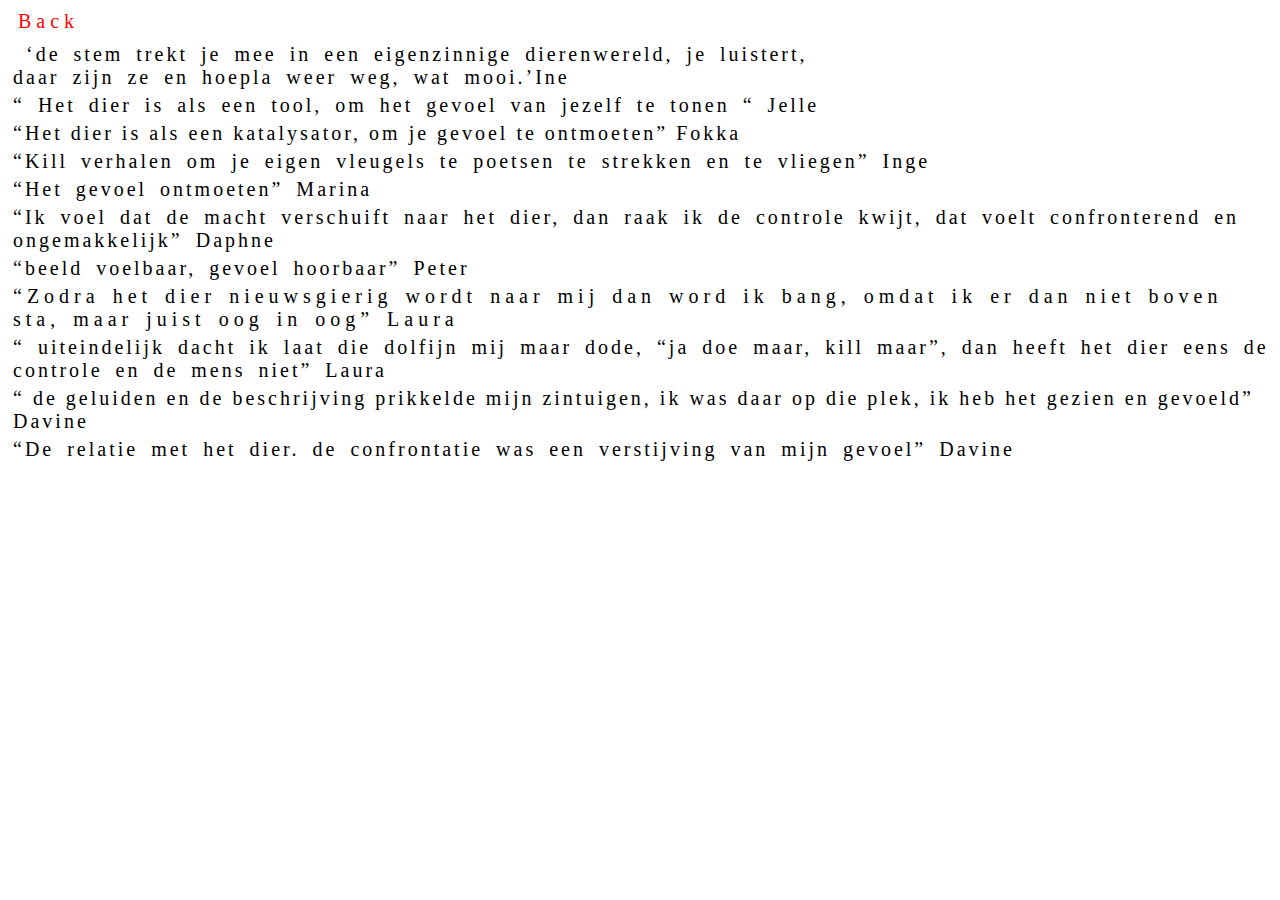
==== lok.html @ 8a8a5061 "Add files via upload" ====
<!doctype html>
<html>
<head>
<meta charset="UTF-8">
<title>lok</title>
<style type="text/css">
.text {
	width: 1000px;
	font-family: Baskerville, "Palatino Linotype", Palatino, "Century Schoolbook L", "Times New Roman", serif;
	font-style: normal;
	position: absolute;
}
</style>
<link href="lok.css" rel="stylesheet" type="text/css">

</head>

<body class="body">
	
	<a href="index.html" class="back">Back</a> 	
	
	<div class="T1">
		<p1> ‘de stem trekt je mee in een eigenzinnige dierenwereld, je luistert, daar zijn ze en hoepla weer weg, wat mooi.’Ine</p1>
	</div>
	
	<div class="T2">
		<p2>“ Het dier is als een tool, om het gevoel van jezelf te tonen “ Jelle</p2>
	</div>
	
	<div class="T3">
		<p3 >“Het dier is als een katalysator, om je gevoel te ontmoeten” Fokka</p3>
	</div>
	
	<div class="T4">
		<p4>“Kill verhalen om je eigen vleugels te poetsen te strekken en te vliegen” Inge</p4>
	</div>
	
	<div  class="T5">
		<p5>“Het gevoel ontmoeten” Marina </p5>
	</div>
	
	<div  class="T6">
		<p6>“Ik voel dat de macht verschuift naar het dier, dan raak ik de controle kwijt, dat voelt confronterend en ongemakkelijk” Daphne</p6>
	</div>
	
	<div  class="T7">
		<p7>“beeld voelbaar, gevoel hoorbaar” Peter</p7>
	</div>
	
	<div  class="T8">
		<p8>“Zodra het dier nieuwsgierig wordt naar mij dan word ik bang, omdat ik er dan niet boven sta, maar juist oog in oog” Laura </p8>
	</div>
	
	<div  class="T9">
		<p9>“ uiteindelijk dacht ik laat die dolfijn mij maar dode, “ja doe maar, kill maar”, dan heeft het dier eens de controle en de mens niet” Laura </p9>
	</div>
	
	<div  class="T10">
		<p10>“ de geluiden en de beschrijving prikkelde mijn zintuigen, ik was daar op die plek, ik heb het gezien en gevoeld” Davine</p10>
	</div>
	
	<div class="T11">
		<p11>“De relatie met het dier. de confrontatie was een verstijving van mijn gevoel” Davine</p11>
	</div>	

	
</body>
</html>
---- lok.css ----
@charset "UTF-8";
.body {
	background-image: url(WebV2/Gif/lokbg.gif);
	background-repeat: no-repeat;
	background-size: cover;
	text-decoration: none;
}
.1 {
	display: block;
	margin-left: 5px;
	margin-top: 5px;
	font-size: 6px;
	width: 800px;
	height: auto;
}
.2 {
	display: block;
	width: 600px;
	position: absolute;
	top: 30px;
}
.T1 {
	margin-top: 5px;
	margin-left: 5px;
	width: 800px;
	height: auto;
	font-size: 20px;
	letter-spacing: 3px;
	word-spacing: 5px;
}
.T2 {
	font-size: 20px;
	word-spacing: 5px;
	letter-spacing: 3px;
	margin-top: 5px;
	margin-left: 5px;
}
.T3 {
	margin-left: 5px;
	margin-top: 5px;
	font-size: 20px;
	letter-spacing: 3px;
}
.T4 {
	margin-left: 5px;
	margin-top: 5px;
	letter-spacing: 3px;
	word-spacing: 5px;
	font-size: 20px;
}
.T5 {
	margin-left: 5px;
	margin-top: 5px;
	letter-spacing: 3px;
	word-spacing: 5px;
	font-size: 20px;
}
.T6 {
	margin-left: 5px;
	margin-top: 5px;
	letter-spacing: 3px;
	word-spacing: 5px;
	font-size: 20px;
}
.T7 {
	margin-left: 5px;
	margin-top: 5px;
	letter-spacing: 3px;
	word-spacing: 5px;
	font-size: 20px;
}
.T8 {
	margin-left: 5px;
	margin-top: 5px;
	letter-spacing: 5px;
	word-spacing: 3px;
	font-size: 20px;
}
.T9 {
	margin-left: 5px;
	margin-top: 5px;
	font-size: 20px;
	letter-spacing: 3px;
	word-spacing: 5px;
}
.T10 {
	margin-left: 5px;
	margin-top: 5px;
	font-size: 20px;
	letter-spacing: 3px;
	white-space: 5px;
}
.T11 {
	letter-spacing: 3px;
	word-spacing: 5px;
	font-size: 20px;
	margin-left: 5px;
	margin-top: 5px;
}
.back {
	color: #FF0400;
	font-size: 20px;
	display: block;
	text-align: left;
	text-decoration: none;
	letter-spacing: 5px;
	margin-top: 10px;
	margin-left: 10px;
	margin-bottom: 10px;
}
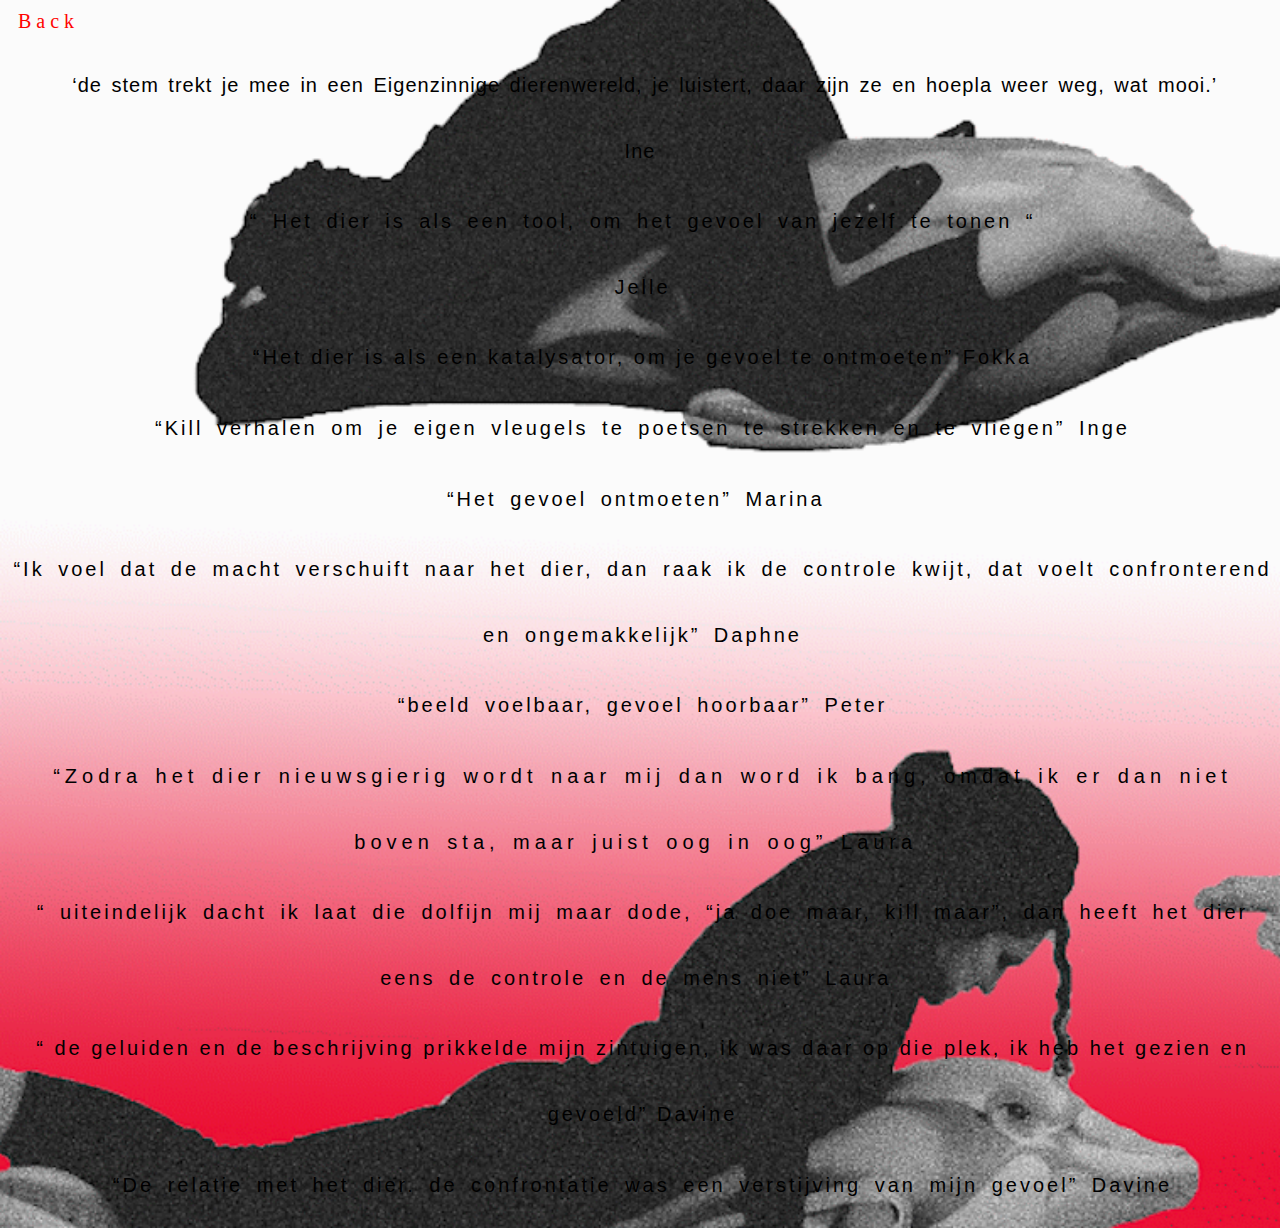
==== commit 1ff9378b: "Add files via upload" ====
--- a/lok.html
+++ b/lok.html
@@ -19,12 +19,13 @@
 	
 	<a href="index.html" class="back">Back</a> 	
 	
+	<div class="poem">
 	<div class="T1">
-		<p1> ‘de stem trekt je mee in een eigenzinnige dierenwereld, je luistert, daar zijn ze en hoepla weer weg, wat mooi.’Ine</p1>
+		<p1> ‘de stem trekt je mee in een <span class="A">E</span>igenzinnige dierenwereld, je luistert, daar zijn ze en hoepla weer weg, wat mooi.’<br>Ine</p1>
 	</div>
 	
 	<div class="T2">
-		<p2>“ Het dier is als een tool, om het gevoel van jezelf te tonen “ Jelle</p2>
+		<p2>“ Het dier is als een tool, om het gevoel van jezelf te tonen “ <br>Jelle</p2>
 	</div>
 	
 	<div class="T3">
@@ -62,7 +63,7 @@
 	<div class="T11">
 		<p11>“De relatie met het dier. de confrontatie was een verstijving van mijn gevoel” Davine</p11>
 	</div>	
-
+</div>
 	
 </body>
 </html>
--- a/lok.css
+++ b/lok.css
@@ -5,28 +5,14 @@
 	background-size: cover;
 	text-decoration: none;
 }
-.1 {
+.T1 {
+	width: auto;
+	font-size: 20px;
+	letter-spacing: 1px;
+	word-spacing: 3px;
 	display: block;
-	margin-left: 5px;
-	margin-top: 5px;
-	font-size: 6px;
-	width: 800px;
+	text-align: center;
 	height: auto;
-}
-.2 {
-	display: block;
-	width: 600px;
-	position: absolute;
-	top: 30px;
-}
-.T1 {
-	margin-top: 5px;
-	margin-left: 5px;
-	width: 800px;
-	height: auto;
-	font-size: 20px;
-	letter-spacing: 3px;
-	word-spacing: 5px;
 }
 .T2 {
 	font-size: 20px;
@@ -34,6 +20,7 @@
 	letter-spacing: 3px;
 	margin-top: 5px;
 	margin-left: 5px;
+	position: relative;
 }
 .T3 {
 	margin-left: 5px;
@@ -108,3 +95,40 @@
 	margin-left: 10px;
 	margin-bottom: 10px;
 }
+
+.poem {
+	cursor: crosshair;
+	margin: 10px auto;
+	float: right;
+	padding: 0px auto;
+	line-height: 1em;
+	font-family: helvetica;
+	color: black;
+	font-size: 410%;
+	text-align: center;
+	width: auto;
+	height: auto;
+}
+
+.A:hover { 
+    font-family: times new roman; 
+    color: black;
+	}
+.B:hover { 
+    font-family:Snell Roundhand; 
+	color:black;}
+	
+.C:hover { 
+    font-family:Silom; 
+    color: black;
+	font-stretch:extra-condensed;
+	text-transform:uppercase;
+	}
+	
+	.C1:hover { 
+    font-family:Silom; 
+    color: red;
+	font-stretch:extra-condensed;
+	text-transform:uppercase;
+	}
+	
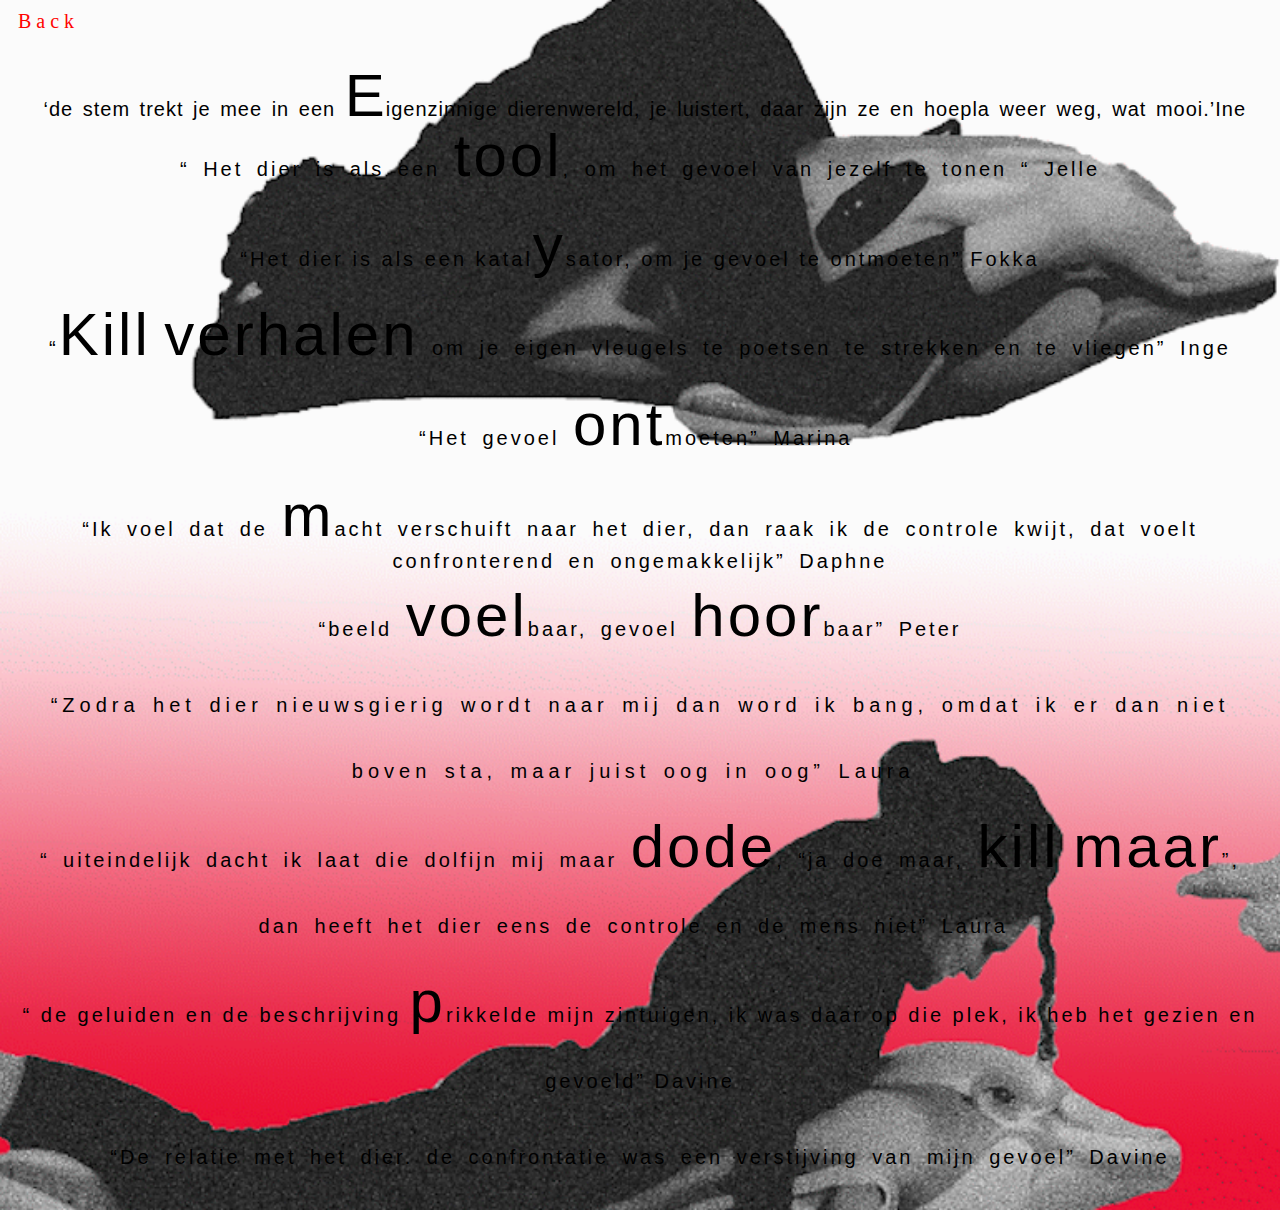
==== commit c56599b2: "Add files via upload" ====
--- a/lok.html
+++ b/lok.html
@@ -21,31 +21,31 @@
 	
 	<div class="poem">
 	<div class="T1">
-		<p1> ‘de stem trekt je mee in een <span class="A">E</span>igenzinnige dierenwereld, je luistert, daar zijn ze en hoepla weer weg, wat mooi.’<br>Ine</p1>
+		<p1> ‘de stem trekt je mee in een <span class="A">E</span>igenzinnige dierenwereld, je luistert, daar zijn ze en hoepla weer weg, wat mooi.’Ine</p1>
 	</div>
 	
 	<div class="T2">
-		<p2>“ Het dier is als een tool, om het gevoel van jezelf te tonen “ <br>Jelle</p2>
+		<p2>“ Het dier is als een <span class="B">tool</span>, om het gevoel van jezelf te tonen “ Jelle</p2>
 	</div>
 	
 	<div class="T3">
-		<p3 >“Het dier is als een katalysator, om je gevoel te ontmoeten” Fokka</p3>
+		<p3 >“Het dier is als een katal<span class="C">y</span>sator, om je gevoel te ontmoeten” Fokka</p3>
 	</div>
 	
 	<div class="T4">
-		<p4>“Kill verhalen om je eigen vleugels te poetsen te strekken en te vliegen” Inge</p4>
+		<p4>“<span class="A">K</span><span class="B">i</span><span class="C">l</span><span class="B">l</span> <span class="A">v</span><span class="C">e</span><span class="B">r</span><span class="C">h</span><span class="A">a</span><span class="B">l</span><span class="A">e</span><span class="C">n</span> om je eigen vleugels te poetsen te strekken en te vliegen” Inge</p4>
 	</div>
 	
 	<div  class="T5">
-		<p5>“Het gevoel ontmoeten” Marina </p5>
+		<p5>“Het gevoel <span class="C">o</span><span class="A">n</span><span class="B">t</span>moeten” Marina </p5>
 	</div>
 	
 	<div  class="T6">
-		<p6>“Ik voel dat de macht verschuift naar het dier, dan raak ik de controle kwijt, dat voelt confronterend en ongemakkelijk” Daphne</p6>
+		<p6>“Ik voel dat de <span class="B">m</span>acht verschuift naar het dier, dan raak ik de controle kwijt, dat voelt confronterend en ongemakkelijk” Daphne</p6>
 	</div>
 	
 	<div  class="T7">
-		<p7>“beeld voelbaar, gevoel hoorbaar” Peter</p7>
+		<p7>“beeld <span class="B">v</span><span class="A">o</span><span class="C">e</span><span class="B">l</span>baar, gevoel <span class="C">h</span><span class="A">o</span><span class="B">o</span><span class="C">r</span>baar” Peter</p7>
 	</div>
 	
 	<div  class="T8">
@@ -53,11 +53,11 @@
 	</div>
 	
 	<div  class="T9">
-		<p9>“ uiteindelijk dacht ik laat die dolfijn mij maar dode, “ja doe maar, kill maar”, dan heeft het dier eens de controle en de mens niet” Laura </p9>
+		<p9>“ uiteindelijk dacht ik laat die dolfijn mij maar <span class="A">d</span><span class="B">o</span><span class="A">d</span><span class="C">e</span>, “ja doe maar, <span class="C">k</span><span class="B">i</span><span class="A">l</span><span class="C">l</span> <span class="A">m</span><span class="C">a</span><span class="B">a</span><span class="C">r</span>”, dan heeft het dier eens de controle en de mens niet” Laura </p9>
 	</div>
 	
 	<div  class="T10">
-		<p10>“ de geluiden en de beschrijving prikkelde mijn zintuigen, ik was daar op die plek, ik heb het gezien en gevoeld” Davine</p10>
+		<p10>“ de geluiden en de beschrijving <span class="C">p</span>rikkelde mijn zintuigen, ik was daar op die plek, ik heb het gezien en gevoeld” Davine</p10>
 	</div>
 	
 	<div class="T11">
--- a/lok.css
+++ b/lok.css
@@ -4,36 +4,57 @@
 	background-repeat: no-repeat;
 	background-size: cover;
 	text-decoration: none;
+	display: block;
+	width: auto;
+	height: auto;
+	position: static;
 }
 .T1 {
-	width: auto;
 	font-size: 20px;
 	letter-spacing: 1px;
 	word-spacing: 3px;
 	display: block;
 	text-align: center;
-	height: auto;
+	height: 50px;
+	margin-top: 10px;
+	margin-left: 10px;
+	margin-right: 10px;
+	position: relative;
+	margin-bottom: 10px;
 }
 .T2 {
 	font-size: 20px;
 	word-spacing: 5px;
 	letter-spacing: 3px;
-	margin-top: 5px;
-	margin-left: 5px;
+	margin-top: 10px;
+	margin-left: 10px;
 	position: relative;
+	width: auto;
+	height: auto;
+	display: block;
+	margin-right: 10px;
+	margin-bottom: 10px;
 }
 .T3 {
-	margin-left: 5px;
-	margin-top: 5px;
+	margin-left: 10px;
+	margin-top: 10px;
 	font-size: 20px;
 	letter-spacing: 3px;
+	width: auto;
+	height: auto;
+	display: block;
+	margin-right: 10px;
+	margin-bottom: 10px;
 }
 .T4 {
-	margin-left: 5px;
-	margin-top: 5px;
+	margin-left: 10px;
+	margin-top: 10px;
 	letter-spacing: 3px;
 	word-spacing: 5px;
 	font-size: 20px;
+	margin-right: 10px;
+	margin-bottom: 10px;
+	display: block;
 }
 .T5 {
 	margin-left: 5px;
@@ -43,46 +64,67 @@
 	font-size: 20px;
 }
 .T6 {
-	margin-left: 5px;
-	margin-top: 5px;
+	margin-left: 10px;
+	margin-top: 10px;
 	letter-spacing: 3px;
 	word-spacing: 5px;
 	font-size: 20px;
+	width: auto;
+	height: auto;
+	margin-right: 10px;
+	margin-bottom: 10px;
+	display: block;
+	line-height: normal;
 }
 .T7 {
-	margin-left: 5px;
-	margin-top: 5px;
+	margin-left: 10px;
+	margin-top: 10px;
 	letter-spacing: 3px;
 	word-spacing: 5px;
 	font-size: 20px;
+	margin-right: 10px;
+	margin-bottom: 10px;
+	display: block;
 }
 .T8 {
-	margin-left: 5px;
-	margin-top: 5px;
+	margin-left: 10px;
+	margin-top: 10px;
 	letter-spacing: 5px;
 	word-spacing: 3px;
 	font-size: 20px;
+	display: block;
+	margin-bottom: 10px;
+	margin-right: 10px;
 }
 .T9 {
-	margin-left: 5px;
-	margin-top: 5px;
+	margin-left: 10px;
+	margin-top: 10px;
 	font-size: 20px;
 	letter-spacing: 3px;
 	word-spacing: 5px;
+	display: block;
+	margin-right: 10px;
+	margin-bottom: 10px;
 }
 .T10 {
-	margin-left: 5px;
-	margin-top: 5px;
+	margin-left: 10px;
+	margin-top: 10px;
 	font-size: 20px;
 	letter-spacing: 3px;
 	white-space: 5px;
+	margin-bottom: 10px;
+	margin-right: 10px;
+	display: block;
 }
 .T11 {
 	letter-spacing: 3px;
 	word-spacing: 5px;
 	font-size: 20px;
-	margin-left: 5px;
-	margin-top: 5px;
+	margin-left: 10px;
+	margin-top: 10px;
+	display: block;
+	margin-right: 10px;
+	margin-bottom: 10px;
 }
 .back {
 	color: #FF0400;
@@ -109,18 +151,30 @@
 	width: auto;
 	height: auto;
 }
+.A{
+	font-size: 60px;
+}
+.B{
+	font-size: 60px;
+}
+.C{
+	font-size: 60px;
+}
 
 .A:hover { 
     font-family: times new roman; 
-    color: black;
+    color: white;
+	font-size: 80px;
 	}
 .B:hover { 
     font-family:Snell Roundhand; 
-	color:black;}
+	color:white;
+	font-size: 80px;
+}
 	
 .C:hover { 
     font-family:Silom; 
-    color: black;
+    color: white;
 	font-stretch:extra-condensed;
 	text-transform:uppercase;
 	}
